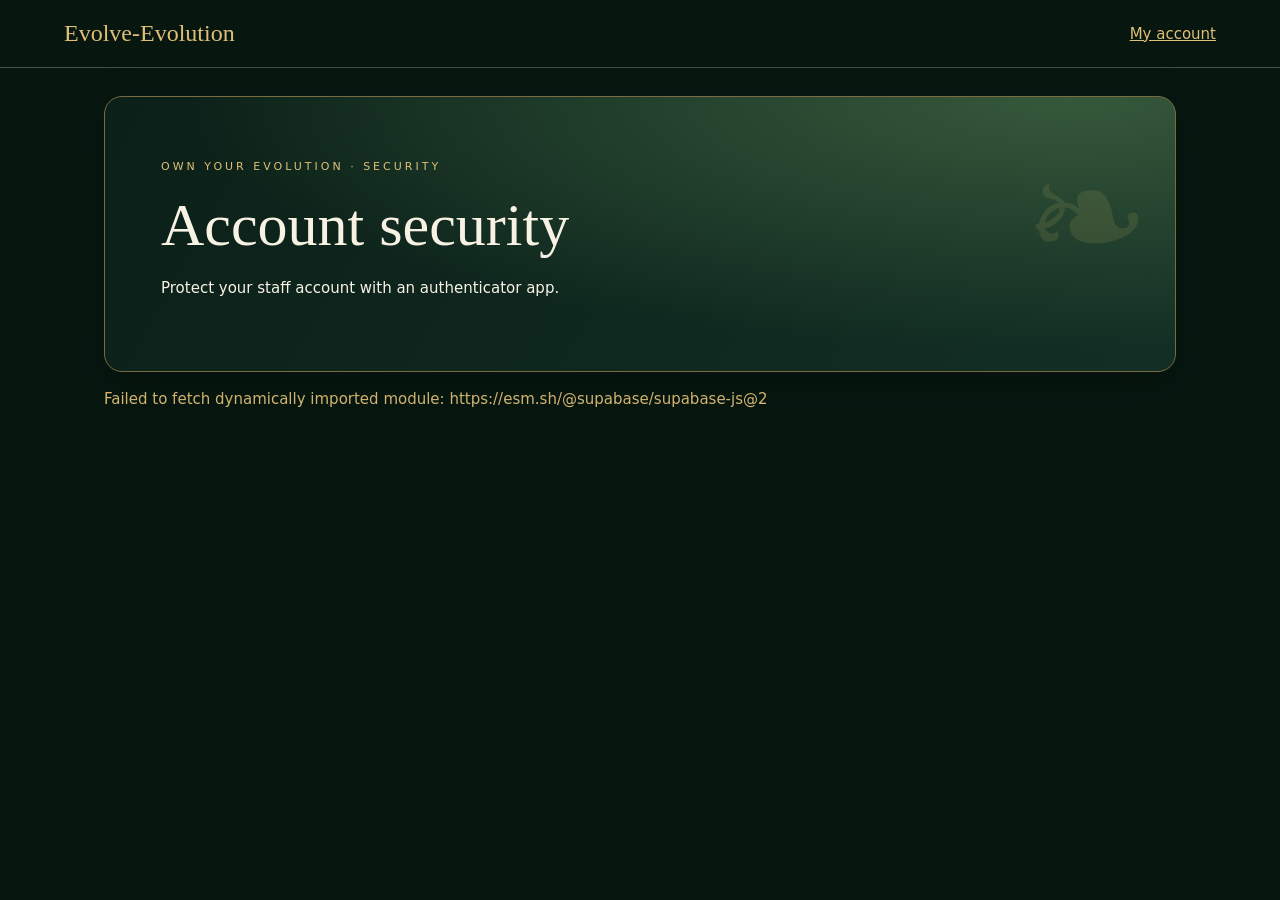
==== account-security.html @ c012ff0c "V14A add staff TOTP enrollment and verification page" ====
<!doctype html><html lang="en"><head><meta charset="utf-8"><meta name="viewport" content="width=device-width,initial-scale=1"><meta name="referrer" content="no-referrer"><title>Account Security | Evolve-Evolution</title><style>
:root{color-scheme:dark;--gold:#dfbf76;--muted:#aabcb2;--panel:#102a22;--line:#3e5442}*{box-sizing:border-box}body{margin:0;background:#071710;color:#f8f2e5;font:15px/1.6 system-ui,sans-serif}a{color:var(--gold)}button,input,textarea{font:inherit}button,a{touch-action:manipulation}button{cursor:pointer;background:var(--gold);color:#10251b;border:0;border-radius:7px;padding:11px 17px;font-weight:600}button:disabled{opacity:.5;cursor:wait}header{padding:20px 5%;border-bottom:1px solid var(--line);display:flex;justify-content:space-between;align-items:center;gap:12px;flex-wrap:wrap}header strong{font:24px Georgia,serif;color:var(--gold)}small,.muted{color:var(--muted)}main{max-width:1200px;margin:auto;padding:28px 5% 60px}.hero{background:radial-gradient(ellipse at top right,#28513a,transparent 65%),#10271e;border:1px solid #796b42;border-radius:18px;padding:clamp(24px,5vw,56px);position:relative;overflow:hidden}.hero:after{content:'❧';position:absolute;right:25px;top:0;color:#d5b96b22;font-size:150px;pointer-events:none}h1,h2,h3{font-family:Georgia,serif;font-weight:400;line-height:1.2}h1{font-size:clamp(34px,6vw,60px);margin:12px 0}h2{font-size:28px}h3{font-size:23px;margin:8px 0}.eyebrow{color:var(--gold);font-size:11px;letter-spacing:2px;text-transform:uppercase}.nav{display:flex;gap:10px;flex-wrap:wrap;margin:22px 0}.nav a{padding:7px 12px;border:1px solid var(--line);border-radius:6px;text-decoration:none}.grid{display:grid;grid-template-columns:repeat(auto-fit,minmax(min(100%,250px),1fr));gap:16px}.card{padding:22px;border:1px solid var(--line);border-radius:14px;background:var(--panel)}.card p{color:var(--muted)}section{scroll-margin-top:15px;margin-top:28px}label{display:block;margin:10px 0}input:not([type=checkbox]),textarea{display:block;width:100%;background:#081c14;color:#fff;border:1px solid #607561;border-radius:6px;padding:10px}input[type=checkbox]{accent-color:#d8ba70;width:18px;height:18px;vertical-align:middle;margin-right:8px}textarea{min-height:90px}progress{width:100%;accent-color:var(--gold)}[hidden]{display:none!important}.status{color:var(--gold);white-space:pre-wrap}.outline{background:transparent;color:var(--gold);border:1px solid var(--gold)}footer{padding:24px;text-align:center;color:var(--muted);border-top:1px solid var(--line)}:focus-visible{outline:2px solid #fff;outline-offset:3px}
.hero{background:radial-gradient(ellipse at 90% 0,#36583a 0,transparent 65%),linear-gradient(120deg,#0b2018,#132f25);box-shadow:0 12px 40px #0004}.nav{position:sticky;top:0;z-index:2;background:#071710f5;padding:12px 0}.nav a:hover{border-color:var(--gold)}.card{background:linear-gradient(145deg,#17382b,#10251e);box-shadow:0 8px 24px #0002}.planner-head{display:flex;align-items:end;justify-content:space-between;gap:12px;flex-wrap:wrap}.planner-head label{margin:0}.history-row{display:flex;align-items:center;gap:12px;margin:10px 0}.history-row progress{flex:1}.history-row span{min-width:95px}.hero .eyebrow{letter-spacing:3px}@media(max-width:600px){.nav{position:static}.card{padding:17px}}
select{display:block;width:100%;background:#081c14;color:#fff;border:1px solid #607561;border-radius:6px;padding:10px;font:inherit}.workout-fields{grid-template-columns:repeat(auto-fit,minmax(85px,1fr))}.workout-list{margin-top:16px}.exercise-row{border-top:1px solid var(--line);padding:14px 0;display:flex;align-items:center;justify-content:space-between;gap:12px;flex-wrap:wrap}.exercise-actions{display:flex;gap:8px;flex-wrap:wrap}.timer{font:48px Georgia,serif;color:var(--gold)!important;font-variant-numeric:tabular-nums}</style></head><body><header><strong>Evolve-Evolution</strong><a href="./index.html">My account</a></header><main><div class="hero"><span class="eyebrow">Own your evolution · Security</span><h1>Account security</h1><p>Protect your staff account with an authenticator app.</p></div><p id="status" role="status" class="status">Checking account…</p><section id="panel" class="card" hidden><p id="level"></p><label>Authenticator<select id="factor"></select></label><button id="enrol">Set up authenticator</button><div id="setup" hidden><p>Scan this QR code with your authenticator app, or enter the setup key manually. Keep it private.</p><img id="qr" alt="Authenticator setup QR code" style="max-width:240px;background:white"><p id="secret" style="overflow-wrap:anywhere"></p></div><form id="verify"><label>Six-digit code<input id="otp" inputmode="numeric" autocomplete="one-time-code" pattern="[0-9]{6}" maxlength="6" required></label><button>Verify authenticator</button></form><p><a href="./admin-studio.html">Admin Studio</a> · <a href="./trainer-studio.html">Trainer Studio</a></p></section></main><script type="module">
const $=id=>document.getElementById(id),status=m=>$("status").textContent=m;
let sb,user,pending=null,busy=false;
function unwrap(r){if(r.error)throw r.error;return r.data}
function clearSetup(){$("qr").removeAttribute("src");$("secret").textContent="";$("setup").hidden=true}
async function refresh(){const a=unwrap(await sb.auth.mfa.getAuthenticatorAssuranceLevel());const f=unwrap(await sb.auth.mfa.listFactors());$("level").textContent=a.currentLevel==="aal2"?"This session is MFA verified.":"This session is password verified only."; $("factor").replaceChildren();for(const x of f.totp.filter(x=>x.status==="verified")){const o=document.createElement("option");o.value=x.id;o.textContent=x.friendly_name||"Authenticator";$("factor").append(o)}$("enrol").disabled=!!$("factor").options.length||!!pending;}
async function run(fn){if(busy)return;busy=true;try{await fn()}catch(e){status("Security operation failed. "+(e.message||"Please try again."))}finally{busy=false}}
try{const {createClient}=await import("https://esm.sh/@supabase/supabase-js@2");sb=createClient("https://hcatisdfrdnbnsjfgycm.supabase.co","sb_publishable_sURs5KvRZzJwEPKmtgmp4Q_mhUO1DnP");user=unwrap(await sb.auth.getUser()).user;if(!user?.email_confirmed_at)throw Error("Verified sign-in required.");const admin=unwrap(await sb.rpc("evolve_is_admin"));const role=unwrap(await sb.from("evolve_staff_roles").select("role").eq("user_id",user.id).maybeSingle());if(!admin&&role?.role!=="trainer")throw Error("Staff access required.");sb.auth.onAuthStateChange((e,s)=>{if(e==="SIGNED_OUT"||!s||s.user.id!==user.id){clearSetup();$("panel").hidden=true;location.replace("./index.html")}});await refresh();$("panel").hidden=false;status("Set up or verify your authenticator. MFA enforcement is not yet enabled.");
$("enrol").onclick=()=>run(async()=>{const f=unwrap(await sb.auth.mfa.enroll({factorType:"totp",friendlyName:"Evolve "+new Date().toISOString()}));pending=f.id;$("enrol").disabled=true;$("qr").src=f.totp.qr_code;$("secret").textContent=f.totp.secret;$("setup").hidden=false;status("Scan the QR code and enter the six-digit code.")});
$("verify").onsubmit=e=>{e.preventDefault();run(async()=>{const id=pending||$("factor").value;if(!id)throw Error("Set up an authenticator first.");const code=$("otp").value;$("otp").value="";unwrap(await sb.auth.mfa.challengeAndVerify({factorId:id,code}));pending=null;clearSetup();await refresh();status("Authenticator verified successfully.")})};
}catch(e){clearSetup();$("panel").hidden=true;status(e.message||"Unable to verify staff access.")}
</script></body></html>
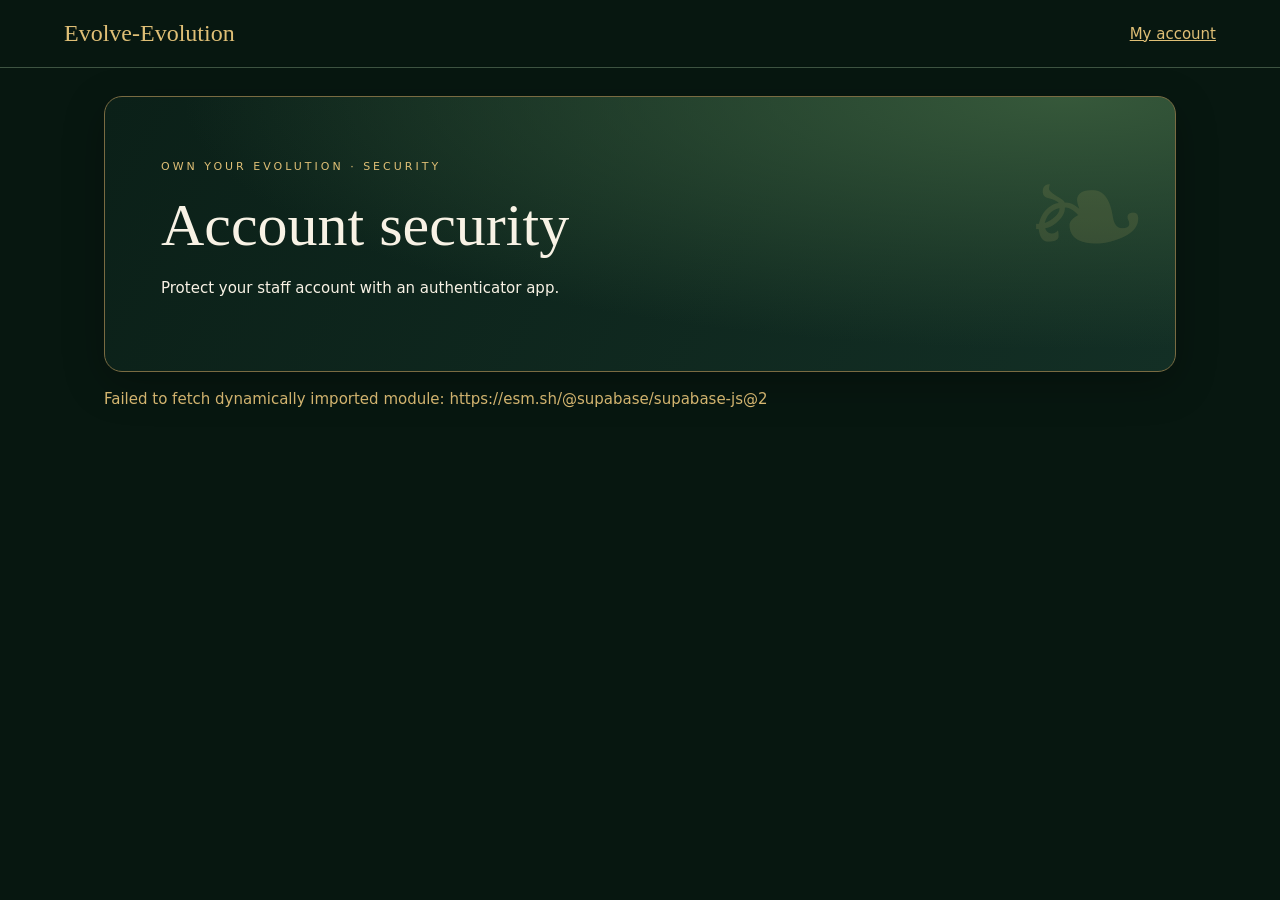
==== commit 4399abb9: "Clarify staff MFA requirement and safe recovery guidance" ====
--- a/account-security.html
+++ b/account-security.html
@@ -1,14 +1,14 @@
 <!doctype html><html lang="en"><head><meta charset="utf-8"><meta name="viewport" content="width=device-width,initial-scale=1"><meta name="referrer" content="no-referrer"><title>Account Security | Evolve-Evolution</title><style>
 :root{color-scheme:dark;--gold:#dfbf76;--muted:#aabcb2;--panel:#102a22;--line:#3e5442}*{box-sizing:border-box}body{margin:0;background:#071710;color:#f8f2e5;font:15px/1.6 system-ui,sans-serif}a{color:var(--gold)}button,input,textarea{font:inherit}button,a{touch-action:manipulation}button{cursor:pointer;background:var(--gold);color:#10251b;border:0;border-radius:7px;padding:11px 17px;font-weight:600}button:disabled{opacity:.5;cursor:wait}header{padding:20px 5%;border-bottom:1px solid var(--line);display:flex;justify-content:space-between;align-items:center;gap:12px;flex-wrap:wrap}header strong{font:24px Georgia,serif;color:var(--gold)}small,.muted{color:var(--muted)}main{max-width:1200px;margin:auto;padding:28px 5% 60px}.hero{background:radial-gradient(ellipse at top right,#28513a,transparent 65%),#10271e;border:1px solid #796b42;border-radius:18px;padding:clamp(24px,5vw,56px);position:relative;overflow:hidden}.hero:after{content:'❧';position:absolute;right:25px;top:0;color:#d5b96b22;font-size:150px;pointer-events:none}h1,h2,h3{font-family:Georgia,serif;font-weight:400;line-height:1.2}h1{font-size:clamp(34px,6vw,60px);margin:12px 0}h2{font-size:28px}h3{font-size:23px;margin:8px 0}.eyebrow{color:var(--gold);font-size:11px;letter-spacing:2px;text-transform:uppercase}.nav{display:flex;gap:10px;flex-wrap:wrap;margin:22px 0}.nav a{padding:7px 12px;border:1px solid var(--line);border-radius:6px;text-decoration:none}.grid{display:grid;grid-template-columns:repeat(auto-fit,minmax(min(100%,250px),1fr));gap:16px}.card{padding:22px;border:1px solid var(--line);border-radius:14px;background:var(--panel)}.card p{color:var(--muted)}section{scroll-margin-top:15px;margin-top:28px}label{display:block;margin:10px 0}input:not([type=checkbox]),textarea{display:block;width:100%;background:#081c14;color:#fff;border:1px solid #607561;border-radius:6px;padding:10px}input[type=checkbox]{accent-color:#d8ba70;width:18px;height:18px;vertical-align:middle;margin-right:8px}textarea{min-height:90px}progress{width:100%;accent-color:var(--gold)}[hidden]{display:none!important}.status{color:var(--gold);white-space:pre-wrap}.outline{background:transparent;color:var(--gold);border:1px solid var(--gold)}footer{padding:24px;text-align:center;color:var(--muted);border-top:1px solid var(--line)}:focus-visible{outline:2px solid #fff;outline-offset:3px}
 .hero{background:radial-gradient(ellipse at 90% 0,#36583a 0,transparent 65%),linear-gradient(120deg,#0b2018,#132f25);box-shadow:0 12px 40px #0004}.nav{position:sticky;top:0;z-index:2;background:#071710f5;padding:12px 0}.nav a:hover{border-color:var(--gold)}.card{background:linear-gradient(145deg,#17382b,#10251e);box-shadow:0 8px 24px #0002}.planner-head{display:flex;align-items:end;justify-content:space-between;gap:12px;flex-wrap:wrap}.planner-head label{margin:0}.history-row{display:flex;align-items:center;gap:12px;margin:10px 0}.history-row progress{flex:1}.history-row span{min-width:95px}.hero .eyebrow{letter-spacing:3px}@media(max-width:600px){.nav{position:static}.card{padding:17px}}
-select{display:block;width:100%;background:#081c14;color:#fff;border:1px solid #607561;border-radius:6px;padding:10px;font:inherit}.workout-fields{grid-template-columns:repeat(auto-fit,minmax(85px,1fr))}.workout-list{margin-top:16px}.exercise-row{border-top:1px solid var(--line);padding:14px 0;display:flex;align-items:center;justify-content:space-between;gap:12px;flex-wrap:wrap}.exercise-actions{display:flex;gap:8px;flex-wrap:wrap}.timer{font:48px Georgia,serif;color:var(--gold)!important;font-variant-numeric:tabular-nums}</style></head><body><header><strong>Evolve-Evolution</strong><a href="./index.html">My account</a></header><main><div class="hero"><span class="eyebrow">Own your evolution · Security</span><h1>Account security</h1><p>Protect your staff account with an authenticator app.</p></div><p id="status" role="status" class="status">Checking account…</p><section id="panel" class="card" hidden><p id="level"></p><label>Authenticator<select id="factor"></select></label><button id="enrol">Set up authenticator</button><div id="setup" hidden><p>Scan this QR code with your authenticator app, or enter the setup key manually. Keep it private.</p><img id="qr" alt="Authenticator setup QR code" style="max-width:240px;background:white"><p id="secret" style="overflow-wrap:anywhere"></p></div><form id="verify"><label>Six-digit code<input id="otp" inputmode="numeric" autocomplete="one-time-code" pattern="[0-9]{6}" maxlength="6" required></label><button>Verify authenticator</button></form><p><a href="./admin-studio.html">Admin Studio</a> · <a href="./trainer-studio.html">Trainer Studio</a></p></section></main><script type="module">
+select{display:block;width:100%;background:#081c14;color:#fff;border:1px solid #607561;border-radius:6px;padding:10px;font:inherit}.workout-fields{grid-template-columns:repeat(auto-fit,minmax(85px,1fr))}.workout-list{margin-top:16px}.exercise-row{border-top:1px solid var(--line);padding:14px 0;display:flex;align-items:center;justify-content:space-between;gap:12px;flex-wrap:wrap}.exercise-actions{display:flex;gap:8px;flex-wrap:wrap}.timer{font:48px Georgia,serif;color:var(--gold)!important;font-variant-numeric:tabular-nums}</style></head><body><header><strong>Evolve-Evolution</strong><a href="./index.html">My account</a></header><main><div class="hero"><span class="eyebrow">Own your evolution · Security</span><h1>Account security</h1><p>Protect your staff account with an authenticator app.</p></div><p id="status" role="status" class="status">Checking account…</p><section id="panel" class="card" hidden><p id="level"></p><label>Authenticator<select id="factor"></select></label><button id="enrol">Set up authenticator</button><div id="setup" hidden><p>Scan this QR code with your authenticator app, or enter the setup key manually. Keep it private.</p><img id="qr" alt="Authenticator setup QR code" style="max-width:240px;background:white"><p id="secret" style="overflow-wrap:anywhere"></p></div><form id="verify"><label>Six-digit code<input id="otp" inputmode="numeric" autocomplete="one-time-code" pattern="[0-9]{6}" maxlength="6" required></label><button>Verify authenticator</button></form><p><strong>Lost your authenticator?</strong> Contact the project owner for identity-verified recovery. Do not share your password, setup key or verification codes. Project owners should use their secured Supabase dashboard to review account recovery options. No automatic MFA bypass is provided.</p><p><a href="./admin-studio.html">Admin Studio</a> · <a href="./trainer-studio.html">Trainer Studio</a></p></section></main><script type="module">
 const $=id=>document.getElementById(id),status=m=>$("status").textContent=m;
 let sb,user,pending=null,busy=false;
 function unwrap(r){if(r.error)throw r.error;return r.data}
 function clearSetup(){$("qr").removeAttribute("src");$("secret").textContent="";$("setup").hidden=true}
 async function refresh(){const a=unwrap(await sb.auth.mfa.getAuthenticatorAssuranceLevel());const f=unwrap(await sb.auth.mfa.listFactors());$("level").textContent=a.currentLevel==="aal2"?"This session is MFA verified.":"This session is password verified only."; $("factor").replaceChildren();for(const x of f.totp.filter(x=>x.status==="verified")){const o=document.createElement("option");o.value=x.id;o.textContent=x.friendly_name||"Authenticator";$("factor").append(o)}$("enrol").disabled=!!$("factor").options.length||!!pending;}
 async function run(fn){if(busy)return;busy=true;try{await fn()}catch(e){status("Security operation failed. "+(e.message||"Please try again."))}finally{busy=false}}
-try{const {createClient}=await import("https://esm.sh/@supabase/supabase-js@2");sb=createClient("https://hcatisdfrdnbnsjfgycm.supabase.co","sb_publishable_sURs5KvRZzJwEPKmtgmp4Q_mhUO1DnP");user=unwrap(await sb.auth.getUser()).user;if(!user?.email_confirmed_at)throw Error("Verified sign-in required.");const admin=unwrap(await sb.rpc("evolve_is_admin"));const role=unwrap(await sb.from("evolve_staff_roles").select("role").eq("user_id",user.id).maybeSingle());if(!admin&&role?.role!=="trainer")throw Error("Staff access required.");sb.auth.onAuthStateChange((e,s)=>{if(e==="SIGNED_OUT"||!s||s.user.id!==user.id){clearSetup();$("panel").hidden=true;location.replace("./index.html")}});await refresh();$("panel").hidden=false;status("Set up or verify your authenticator. MFA enforcement is not yet enabled.");
+try{const {createClient}=await import("https://esm.sh/@supabase/supabase-js@2");sb=createClient("https://hcatisdfrdnbnsjfgycm.supabase.co","sb_publishable_sURs5KvRZzJwEPKmtgmp4Q_mhUO1DnP");user=unwrap(await sb.auth.getUser()).user;if(!user?.email_confirmed_at)throw Error("Verified sign-in required.");const admin=unwrap(await sb.rpc("evolve_is_admin"));const role=unwrap(await sb.from("evolve_staff_roles").select("role").eq("user_id",user.id).maybeSingle());if(!admin&&role?.role!=="trainer")throw Error("Staff access required.");sb.auth.onAuthStateChange((e,s)=>{if(e==="SIGNED_OUT"||!s||s.user.id!==user.id){clearSetup();$("panel").hidden=true;location.replace("./index.html")}});await refresh();$("panel").hidden=false;status("Set up or verify your authenticator. Staff dashboards require MFA. Database enforcement is pending.");
 $("enrol").onclick=()=>run(async()=>{const f=unwrap(await sb.auth.mfa.enroll({factorType:"totp",friendlyName:"Evolve "+new Date().toISOString()}));pending=f.id;$("enrol").disabled=true;$("qr").src=f.totp.qr_code;$("secret").textContent=f.totp.secret;$("setup").hidden=false;status("Scan the QR code and enter the six-digit code.")});
 $("verify").onsubmit=e=>{e.preventDefault();run(async()=>{const id=pending||$("factor").value;if(!id)throw Error("Set up an authenticator first.");const code=$("otp").value;$("otp").value="";unwrap(await sb.auth.mfa.challengeAndVerify({factorId:id,code}));pending=null;clearSetup();await refresh();status("Authenticator verified successfully.")})};
 }catch(e){clearSetup();$("panel").hidden=true;status(e.message||"Unable to verify staff access.")}
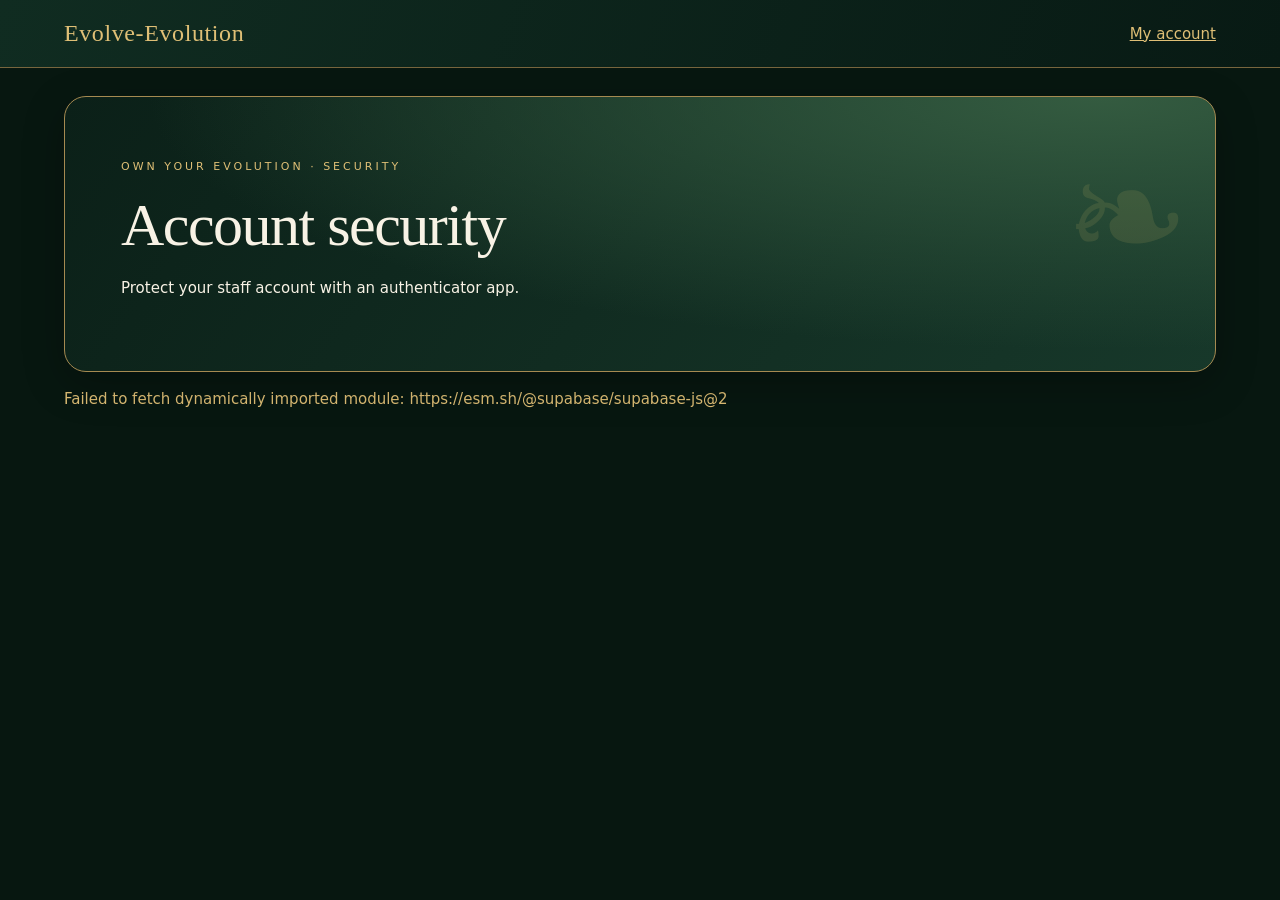
==== commit f3a15181: "V19: apply shared responsive design to account-security.html" ====
--- a/account-security.html
+++ b/account-security.html
@@ -1,15 +1,4 @@
-<!doctype html><html lang="en"><head><meta charset="utf-8"><meta name="viewport" content="width=device-width,initial-scale=1"><meta name="referrer" content="no-referrer"><title>Account Security | Evolve-Evolution</title><style>
+<!doctype html><html lang="en"><head><meta charset="utf-8"><meta http-equiv="Content-Security-Policy" content="default-src 'self'; script-src 'self' https://esm.sh; style-src 'self' 'unsafe-inline'; img-src 'self' data: blob: https://images.unsplash.com https://hcatisdfrdnbnsjfgycm.supabase.co; connect-src 'self' https://esm.sh https://hcatisdfrdnbnsjfgycm.supabase.co wss://hcatisdfrdnbnsjfgycm.supabase.co; media-src 'self' blob: https://hcatisdfrdnbnsjfgycm.supabase.co; frame-src 'self' blob: https://hcatisdfrdnbnsjfgycm.supabase.co; object-src 'none'; base-uri 'none'; form-action 'self'; worker-src 'self' blob:"><meta name="viewport" content="width=device-width,initial-scale=1"><meta name="referrer" content="no-referrer"><title>Account Security | Evolve-Evolution</title><style>
 :root{color-scheme:dark;--gold:#dfbf76;--muted:#aabcb2;--panel:#102a22;--line:#3e5442}*{box-sizing:border-box}body{margin:0;background:#071710;color:#f8f2e5;font:15px/1.6 system-ui,sans-serif}a{color:var(--gold)}button,input,textarea{font:inherit}button,a{touch-action:manipulation}button{cursor:pointer;background:var(--gold);color:#10251b;border:0;border-radius:7px;padding:11px 17px;font-weight:600}button:disabled{opacity:.5;cursor:wait}header{padding:20px 5%;border-bottom:1px solid var(--line);display:flex;justify-content:space-between;align-items:center;gap:12px;flex-wrap:wrap}header strong{font:24px Georgia,serif;color:var(--gold)}small,.muted{color:var(--muted)}main{max-width:1200px;margin:auto;padding:28px 5% 60px}.hero{background:radial-gradient(ellipse at top right,#28513a,transparent 65%),#10271e;border:1px solid #796b42;border-radius:18px;padding:clamp(24px,5vw,56px);position:relative;overflow:hidden}.hero:after{content:'❧';position:absolute;right:25px;top:0;color:#d5b96b22;font-size:150px;pointer-events:none}h1,h2,h3{font-family:Georgia,serif;font-weight:400;line-height:1.2}h1{font-size:clamp(34px,6vw,60px);margin:12px 0}h2{font-size:28px}h3{font-size:23px;margin:8px 0}.eyebrow{color:var(--gold);font-size:11px;letter-spacing:2px;text-transform:uppercase}.nav{display:flex;gap:10px;flex-wrap:wrap;margin:22px 0}.nav a{padding:7px 12px;border:1px solid var(--line);border-radius:6px;text-decoration:none}.grid{display:grid;grid-template-columns:repeat(auto-fit,minmax(min(100%,250px),1fr));gap:16px}.card{padding:22px;border:1px solid var(--line);border-radius:14px;background:var(--panel)}.card p{color:var(--muted)}section{scroll-margin-top:15px;margin-top:28px}label{display:block;margin:10px 0}input:not([type=checkbox]),textarea{display:block;width:100%;background:#081c14;color:#fff;border:1px solid #607561;border-radius:6px;padding:10px}input[type=checkbox]{accent-color:#d8ba70;width:18px;height:18px;vertical-align:middle;margin-right:8px}textarea{min-height:90px}progress{width:100%;accent-color:var(--gold)}[hidden]{display:none!important}.status{color:var(--gold);white-space:pre-wrap}.outline{background:transparent;color:var(--gold);border:1px solid var(--gold)}footer{padding:24px;text-align:center;color:var(--muted);border-top:1px solid var(--line)}:focus-visible{outline:2px solid #fff;outline-offset:3px}
 .hero{background:radial-gradient(ellipse at 90% 0,#36583a 0,transparent 65%),linear-gradient(120deg,#0b2018,#132f25);box-shadow:0 12px 40px #0004}.nav{position:sticky;top:0;z-index:2;background:#071710f5;padding:12px 0}.nav a:hover{border-color:var(--gold)}.card{background:linear-gradient(145deg,#17382b,#10251e);box-shadow:0 8px 24px #0002}.planner-head{display:flex;align-items:end;justify-content:space-between;gap:12px;flex-wrap:wrap}.planner-head label{margin:0}.history-row{display:flex;align-items:center;gap:12px;margin:10px 0}.history-row progress{flex:1}.history-row span{min-width:95px}.hero .eyebrow{letter-spacing:3px}@media(max-width:600px){.nav{position:static}.card{padding:17px}}
-select{display:block;width:100%;background:#081c14;color:#fff;border:1px solid #607561;border-radius:6px;padding:10px;font:inherit}.workout-fields{grid-template-columns:repeat(auto-fit,minmax(85px,1fr))}.workout-list{margin-top:16px}.exercise-row{border-top:1px solid var(--line);padding:14px 0;display:flex;align-items:center;justify-content:space-between;gap:12px;flex-wrap:wrap}.exercise-actions{display:flex;gap:8px;flex-wrap:wrap}.timer{font:48px Georgia,serif;color:var(--gold)!important;font-variant-numeric:tabular-nums}</style></head><body><header><strong>Evolve-Evolution</strong><a href="./index.html">My account</a></header><main><div class="hero"><span class="eyebrow">Own your evolution · Security</span><h1>Account security</h1><p>Protect your staff account with an authenticator app.</p></div><p id="status" role="status" class="status">Checking account…</p><section id="panel" class="card" hidden><p id="level"></p><label>Authenticator<select id="factor"></select></label><button id="enrol">Set up authenticator</button><div id="setup" hidden><p>Scan this QR code with your authenticator app, or enter the setup key manually. Keep it private.</p><img id="qr" alt="Authenticator setup QR code" style="max-width:240px;background:white"><p id="secret" style="overflow-wrap:anywhere"></p></div><form id="verify"><label>Six-digit code<input id="otp" inputmode="numeric" autocomplete="one-time-code" pattern="[0-9]{6}" maxlength="6" required></label><button>Verify authenticator</button></form><p><strong>Lost your authenticator?</strong> Contact the project owner for identity-verified recovery. Do not share your password, setup key or verification codes. Project owners should use their secured Supabase dashboard to review account recovery options. No automatic MFA bypass is provided.</p><p><a href="./admin-studio.html">Admin Studio</a> · <a href="./trainer-studio.html">Trainer Studio</a></p></section></main><script type="module">
-const $=id=>document.getElementById(id),status=m=>$("status").textContent=m;
-let sb,user,pending=null,busy=false;
-function unwrap(r){if(r.error)throw r.error;return r.data}
-function clearSetup(){$("qr").removeAttribute("src");$("secret").textContent="";$("setup").hidden=true}
-async function refresh(){const a=unwrap(await sb.auth.mfa.getAuthenticatorAssuranceLevel());const f=unwrap(await sb.auth.mfa.listFactors());$("level").textContent=a.currentLevel==="aal2"?"This session is MFA verified.":"This session is password verified only."; $("factor").replaceChildren();for(const x of f.totp.filter(x=>x.status==="verified")){const o=document.createElement("option");o.value=x.id;o.textContent=x.friendly_name||"Authenticator";$("factor").append(o)}$("enrol").disabled=!!$("factor").options.length||!!pending;}
-async function run(fn){if(busy)return;busy=true;try{await fn()}catch(e){status("Security operation failed. "+(e.message||"Please try again."))}finally{busy=false}}
-try{const {createClient}=await import("https://esm.sh/@supabase/supabase-js@2");sb=createClient("https://hcatisdfrdnbnsjfgycm.supabase.co","sb_publishable_sURs5KvRZzJwEPKmtgmp4Q_mhUO1DnP");user=unwrap(await sb.auth.getUser()).user;if(!user?.email_confirmed_at)throw Error("Verified sign-in required.");const admin=unwrap(await sb.rpc("evolve_is_admin"));const role=unwrap(await sb.from("evolve_staff_roles").select("role").eq("user_id",user.id).maybeSingle());if(!admin&&role?.role!=="trainer")throw Error("Staff access required.");sb.auth.onAuthStateChange((e,s)=>{if(e==="SIGNED_OUT"||!s||s.user.id!==user.id){clearSetup();$("panel").hidden=true;location.replace("./index.html")}});await refresh();$("panel").hidden=false;status("Set up or verify your authenticator. Staff dashboards require MFA. Database enforcement is pending.");
-$("enrol").onclick=()=>run(async()=>{const f=unwrap(await sb.auth.mfa.enroll({factorType:"totp",friendlyName:"Evolve "+new Date().toISOString()}));pending=f.id;$("enrol").disabled=true;$("qr").src=f.totp.qr_code;$("secret").textContent=f.totp.secret;$("setup").hidden=false;status("Scan the QR code and enter the six-digit code.")});
-$("verify").onsubmit=e=>{e.preventDefault();run(async()=>{const id=pending||$("factor").value;if(!id)throw Error("Set up an authenticator first.");const code=$("otp").value;$("otp").value="";unwrap(await sb.auth.mfa.challengeAndVerify({factorId:id,code}));pending=null;clearSetup();await refresh();status("Authenticator verified successfully.")})};
-}catch(e){clearSetup();$("panel").hidden=true;status(e.message||"Unable to verify staff access.")}
-</script></body></html>+select{display:block;width:100%;background:#081c14;color:#fff;border:1px solid #607561;border-radius:6px;padding:10px;font:inherit}.workout-fields{grid-template-columns:repeat(auto-fit,minmax(85px,1fr))}.workout-list{margin-top:16px}.exercise-row{border-top:1px solid var(--line);padding:14px 0;display:flex;align-items:center;justify-content:space-between;gap:12px;flex-wrap:wrap}.exercise-actions{display:flex;gap:8px;flex-wrap:wrap}.timer{font:48px Georgia,serif;color:var(--gold)!important;font-variant-numeric:tabular-nums}</style><link rel="stylesheet" href="./v19-design.css"></head><body class="portal"><header><strong>Evolve-Evolution</strong><a href="./index.html">My account</a></header><main><div class="hero"><span class="eyebrow">Own your evolution · Security</span><h1>Account security</h1><p>Protect your staff account with an authenticator app.</p></div><p id="status" role="status" class="status">Checking account…</p><section id="panel" class="card" hidden><p id="level"></p><label>Authenticator<select id="factor"></select></label><p id="factorCount"></p><button id="enrol">Set up authenticator</button><p>Use a separate trusted device for your backup. Keep your original authenticator until the backup has been tested.</p><button id="cancelSetup" class="outline" hidden>Cancel new setup</button><div id="setup" hidden><p>Scan this QR code with your authenticator app, or enter the setup key manually. Keep it private.</p><img id="qr" alt="Authenticator setup QR code" style="max-width:240px;background:white"><p id="secret" style="overflow-wrap:anywhere"></p></div><form id="verify"><label>Six-digit code<input id="otp" inputmode="numeric" autocomplete="one-time-code" pattern="[0-9]{6}" maxlength="6" required></label><button>Verify authenticator</button></form><p><strong>Lost your authenticator?</strong> Contact the project owner for identity-verified recovery. Do not share your password, setup key or verification codes. Project owners should use their secured Supabase dashboard to review account recovery options. No automatic MFA bypass is provided.</p><p><a href="./admin-studio.html">Admin Studio</a> · <a href="./trainer-studio.html">Trainer Studio</a></p></section></main><script type="module" src="./v15-account-security.js"></script></body></html>
--- a/v19-design.css
+++ b/v19-design.css
@@ -0,0 +1,58 @@
+/* V19 shared presentation layer. No authentication or data logic. */
+:root{--v19-gold:#e4c789;--v19-ink:#071710;--v19-edge:#56705c;--v19-radius:16px}
+body{background-color:var(--v19-ink);text-rendering:optimizeLegibility}
+h1,h2,h3{letter-spacing:-.025em;overflow-wrap:break-word}
+h2{ text-wrap:balance }
+button,input,select,textarea{font-family:inherit}
+button,.btn{min-height:44px;transition:background-color .18s ease,border-color .18s ease,box-shadow .18s ease}
+button:not(:disabled):hover,.btn:hover{box-shadow:0 3px 14px #d9bc781c}
+:focus-visible{outline:3px solid var(--v19-gold)!important;outline-offset:3px}
+input:not([type=checkbox]):not([type=radio]),select,textarea{min-width:0;max-width:100%;min-height:44px;border-color:var(--v19-edge)}
+textarea{resize:vertical}
+input::placeholder,textarea::placeholder{color:#aabcb2;opacity:1}
+img,video,canvas{max-width:100%}
+audio{max-width:100%}
+.card,.service,.step{border-radius:var(--v19-radius);min-width:0}
+.grid>* ,.split>* ,.hero-grid>* ,.contact-grid>* ,.nutrition-grid>*{min-width:0}
+.status,.exercise-row,.card p,.card a{overflow-wrap:anywhere}
+button:disabled{cursor:not-allowed}
+.portal main{max-width:1280px}
+.portal header{background:linear-gradient(110deg,#102c21,#081a14);border-bottom:1px solid #78663e}
+.portal header strong{letter-spacing:.025em}
+.portal .hero{border-radius:22px;border-color:#a58a51;background:radial-gradient(ellipse at 90% 0,#345b40,transparent 65%),linear-gradient(125deg,#0b2018,#17382a)}
+.portal .card{border-color:#46634f;background:linear-gradient(150deg,#17382b,#10251e);box-shadow:0 8px 24px #0003}
+.portal section>h2{padding-bottom:10px;border-bottom:1px solid #b69a5b55;margin-top:32px}
+.portal .nav a{display:inline-flex;align-items:center;min-height:44px;border-radius:9px;padding:9px 14px}
+.portal .nav a:hover{background:#193b2b;border-color:var(--v19-gold)}
+.portal section{scroll-margin-top:150px}
+.portal .exercise-row>*{min-width:0;max-width:100%}
+.portal .history-row{flex-wrap:wrap}
+.portal .history-row progress{min-width:90px}
+.portal .card+.card{margin-top:12px}
+.portal .grid>.card{margin-top:0}
+.public-site .section-head h2{letter-spacing:-.035em}
+.public-site .modal{max-height:calc(100vh - 32px);max-height:calc(100dvh - 32px);overscroll-behavior:contain}
+.public-site .close{min-width:44px;min-height:44px}
+.public-site section[id]{scroll-margin-top:95px}
+@media(max-width:850px){.public-site .nav{max-height:calc(100vh - 82px);max-height:calc(100dvh - 82px);overflow-y:auto}.public-site .nav a{min-height:44px;display:flex;align-items:center}.public-site .mobile-menu{min-width:44px;min-height:44px}}
+@media(max-width:600px){
+ body{font-size:16px}
+ input:not([type=checkbox]):not([type=radio]),textarea,select{font-size:16px}
+ .portal main{padding:20px 16px 44px}
+ .portal header{padding:16px}
+ .portal .hero{padding:24px 18px}
+ .portal .nav{gap:8px}
+ .portal .nav a{flex:1 1 auto;justify-content:center;font-size:14px}
+ .portal section{scroll-margin-top:16px}
+ .portal .card{padding:17px}
+ .portal .workout-fields{grid-template-columns:repeat(2,minmax(0,1fr))}
+ .portal .exercise-actions{max-width:100%}
+ .public-site .wrap{padding-left:16px;padding-right:16px}
+ .public-site .hero .actions>.btn{flex:1 1 145px}
+ .public-site .modal{padding:18px}
+ .public-site .overlay{padding:12px}
+ .public-site .fitness-card h3,.public-site .fitness-card .content p{min-height:0}
+ .public-site .fitness-card-actions{flex-wrap:wrap}
+}
+@media(max-width:360px){.public-site .brand strong{font-size:15px}.public-site .brand-logo{width:48px}.public-site .brand{gap:6px}.public-site header .wrap{gap:8px}.portal .workout-fields{grid-template-columns:1fr}}
+@media(prefers-reduced-motion:reduce){html{scroll-behavior:auto!important}*,*::before,*::after{animation:none!important;transition:none!important}}
